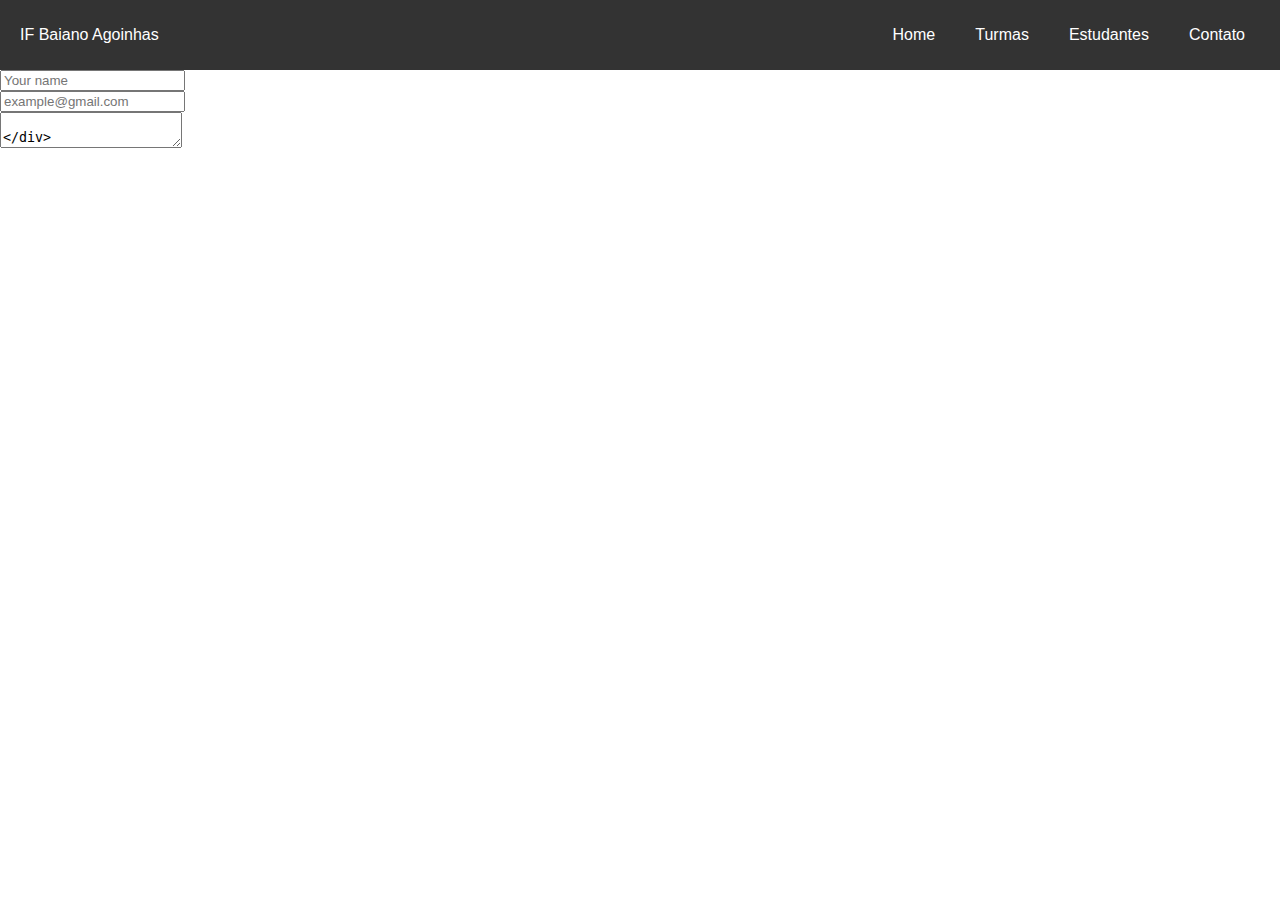
==== pages/contato.html @ 8dac3f33 "second commit" ====
<!DOCTYPE html>
<html lang="pt-br">
<head>
    <meta charset="UTF-8">
    <meta name="viewport" content="width=device-width, initial-scale=1.0">
    <link rel="stylesheet" href="../src/css/contato.css">
    <title>Contato</title>
</head>
<body>
    <header>
        <nav class="navbar">
            <div class="logo">IF Baiano Agoinhas</div>
            <ul class="navbar-links-desktop">
                <li><a href="#">Home</a></li>
                <li><a href="#">Turmas</a></li>
                <li><a href="#">Estudantes</a></li>
                <li><a href="#">Contato</a></li>
            </ul>
        </nav>
    </header>

    <main>
        <section>
            <form action="">
                <div class="form-group">
                    <label for="name"></label>
                    <input type="text" name="name" placeholder="Your name" >
                </div>

                <div class="form-group">
                    <label for="email"></label>
                    <input type="text" name="email" placeholder="example@gmail.com" >
                </div>

                <div class="form-group">
                    <label for="description"></label>
                    <textarea  name="description"  >
                </div>

            </form>
        </section>
    </main>
</body>
</html>
---- src/css/contato.css ----
body, 
html{
    margin: 0;
    padding: 0;
    font-family: Arial;
    height: 100%;
    box-sizing: border-box;
}

.navbar {
    background-color: #333;
    color: #fff;
    display: flex;
    justify-content: space-between;
    align-items: center;
    padding: 10px 20px;
    height: 50px;
}

.navbar-links-desktop {
    list-style: none;
    margin: 0;
    padding: 0;
    display: flex;
    gap: 10px;
}

.navbar-links-desktop li {
    padding: 0 15px;
}

.navbar-links-desktop a {
    color: #fff;
    text-decoration: none;
    transition: 0.3s;
}

.navbar-links-desktop a:hover{
    color: darkcyan;
}
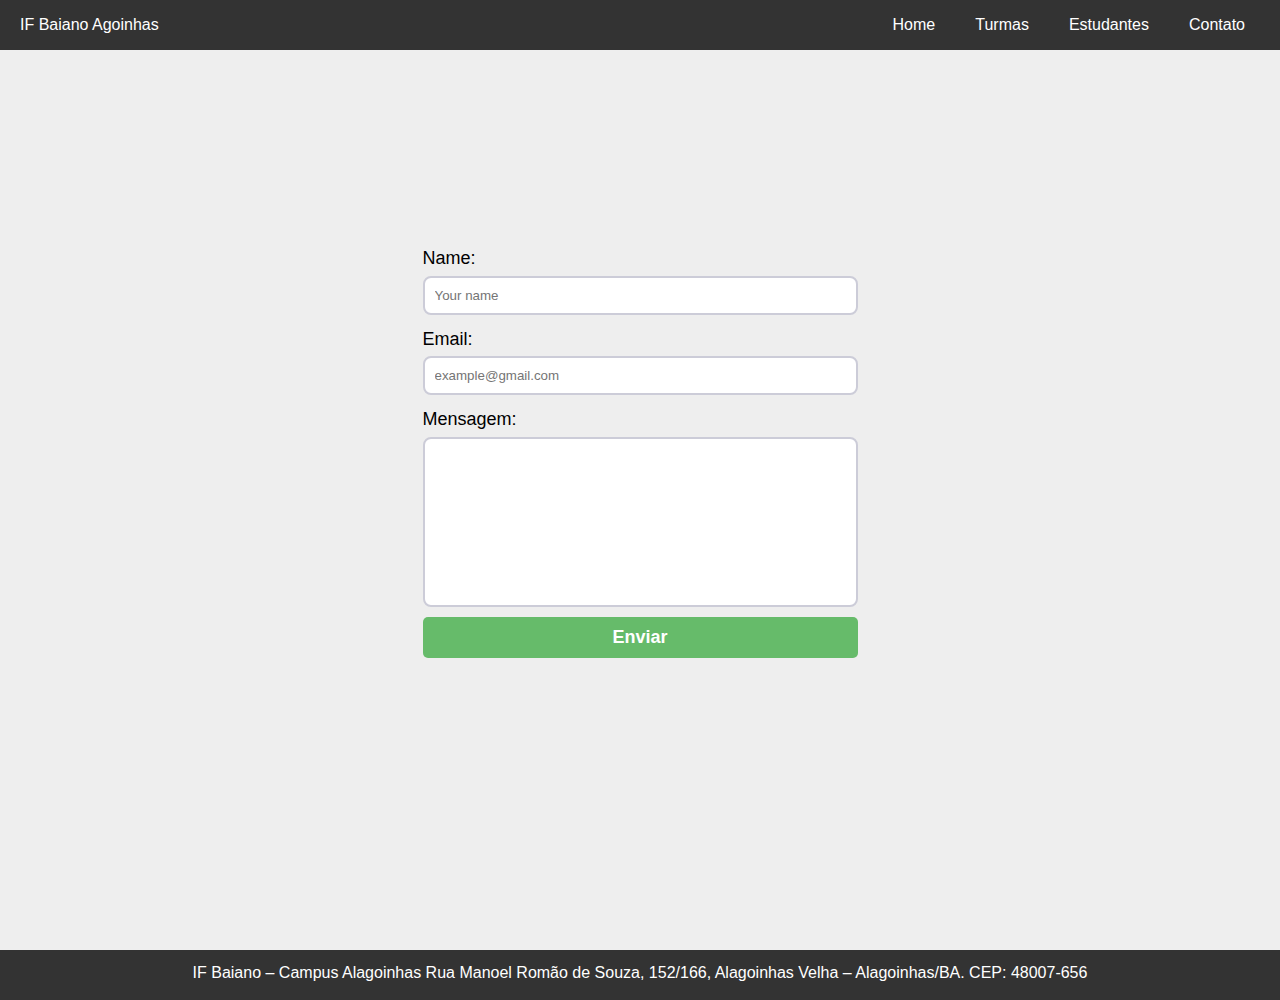
==== commit 0a30cef8: "feature" ====
--- a/pages/contato.html
+++ b/pages/contato.html
@@ -1,44 +1,55 @@
 <!DOCTYPE html>
 <html lang="pt-br">
-<head>
-    <meta charset="UTF-8">
-    <meta name="viewport" content="width=device-width, initial-scale=1.0">
-    <link rel="stylesheet" href="../src/css/contato.css">
+  <head>
+    <meta charset="UTF-8" />
+    <meta name="viewport" content="width=device-width, initial-scale=1.0" />
+    <link rel="stylesheet" href="../src/css/contato.css" />
     <title>Contato</title>
-</head>
-<body>
+  </head>
+  <body>
     <header>
-        <nav class="navbar">
-            <div class="logo">IF Baiano Agoinhas</div>
-            <ul class="navbar-links-desktop">
-                <li><a href="#">Home</a></li>
-                <li><a href="#">Turmas</a></li>
-                <li><a href="#">Estudantes</a></li>
-                <li><a href="#">Contato</a></li>
-            </ul>
-        </nav>
+      <nav class="navbar">
+        <div class="logo">IF Baiano Agoinhas</div>
+        <ul class="navbar-links-desktop">
+          <li><a href="#">Home</a></li>
+          <li><a href="#">Turmas</a></li>
+          <li><a href="#">Estudantes</a></li>
+          <li><a href="../pages/contato.html">Contato</a></li>
+        </ul>
+      </nav>
     </header>
 
     <main>
-        <section>
-            <form action="">
-                <div class="form-group">
-                    <label for="name"></label>
-                    <input type="text" name="name" placeholder="Your name" >
-                </div>
+      <section>
+        <form action="">
+          <div class="form-group">
+            <label for="name">Name: </label>
+            <input type="text" name="name" placeholder="Your name" />
+          </div>
 
-                <div class="form-group">
-                    <label for="email"></label>
-                    <input type="text" name="email" placeholder="example@gmail.com" >
-                </div>
+          <div class="form-group">
+            <label for="email">Email: </label>
+            <input type="text" name="email" placeholder="example@gmail.com" />
+          </div>
 
-                <div class="form-group">
-                    <label for="description"></label>
-                    <textarea  name="description"  >
-                </div>
+          <div class="form-group">
+            <label for="description">Mensagem:</label>
+            <textarea name="description" cols="50" rows="10"> </textarea>
+          </div>
 
-            </form>
-        </section>
+          <button type="submit">Enviar</button>
+        </form>
+      </section>
     </main>
-</body>
-</html>+
+    <footer>
+      <div class="">
+        <p>
+          IF Baiano – Campus Alagoinhas Rua Manoel Romão de Souza, 152/166,
+          Alagoinhas Velha – Alagoinhas/BA. CEP: 48007-656
+        </p>
+      </div>
+    </footer>
+
+  </body>
+</html>
--- a/src/css/contato.css
+++ b/src/css/contato.css
@@ -1,10 +1,18 @@
-body, 
-html{
+*{
     margin: 0;
     padding: 0;
-    font-family: Arial;
+    box-sizing: border-box;
+}
+
+html, body {
     height: 100%;
-    box-sizing: border-box;
+    font-family: Arial, sans-serif;
+    line-height: 1.6; 
+}
+
+body {
+    min-height: 100%;
+    background-color: #eee;
 }
 
 .navbar {
@@ -37,4 +45,75 @@
 
 .navbar-links-desktop a:hover{
     color: darkcyan;
+}
+
+
+/* ----------- MAIN ----------- */
+
+main {
+    /* background-color: aqua; */
+    height: 100%;
+}
+
+section {
+    height: 89.1%;
+    display: flex;
+    justify-content: center;
+    align-items: center;
+}
+
+form {
+    display: flex;
+    flex-direction: column;
+    gap: 10px;
+}
+
+label {
+    font-weight: 500;
+    font-size: 18px;
+}
+
+input {
+    padding: 10px;
+    border-radius: 8px;
+    border: 2px solid rgb(204, 204, 216);
+    outline: none;
+}
+
+.form-group {
+    display: flex;
+    flex-direction: column;
+    gap: 3px;
+}
+
+textarea {
+    resize: none;
+    padding: 8px;
+    border-radius: 8px;
+    border: 2px solid #ccccd8;
+
+}
+
+button {
+    padding: 10px;
+    color: white;
+    border: none;
+    border-radius: 5px;
+    background-color: #66BB6A;
+    font-weight: 600;
+    font-size: 18px;
+    cursor: pointer;
+}
+
+
+/* ----------- FOOTER ----------- */
+
+
+footer {
+    background-color: #333;
+    color: #fff;
+    align-items: center;
+    text-align: center;
+    padding: 10px 20px;
+    height: 50px;
 }